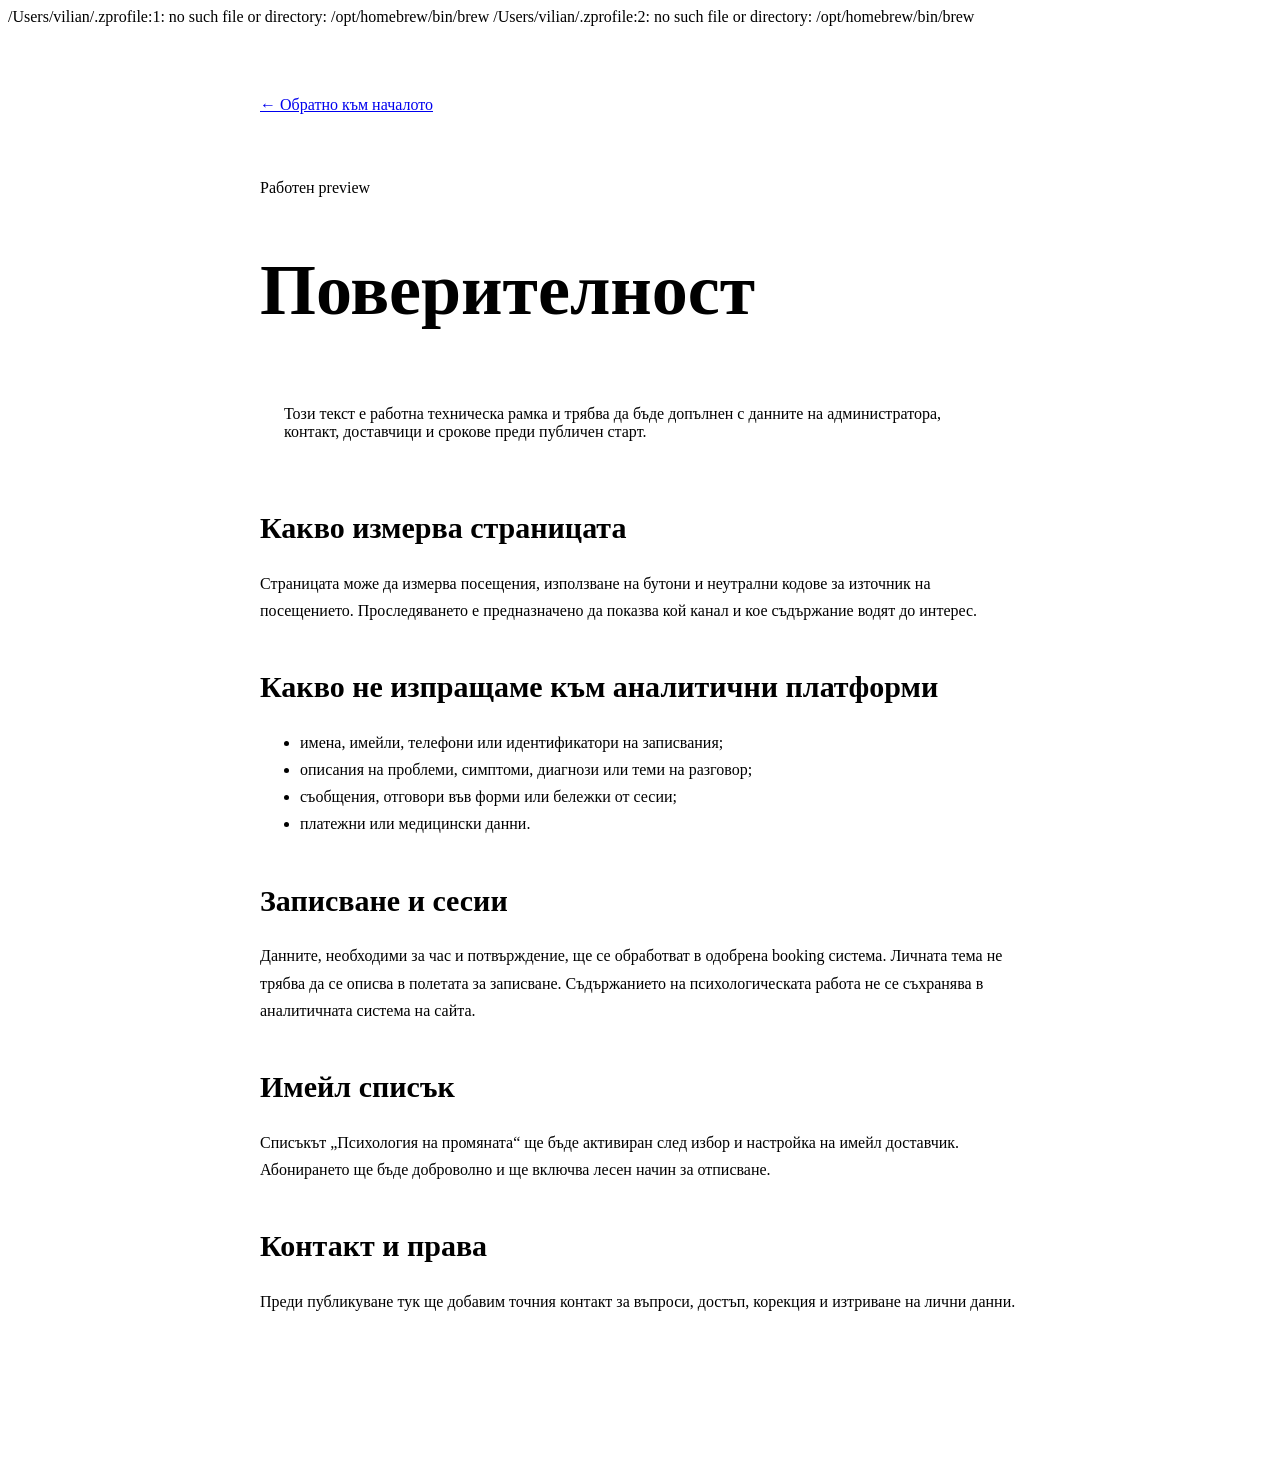
==== privacy.html @ e932f925 "Add privacy.html" ====
/Users/vilian/.zprofile:1: no such file or directory: /opt/homebrew/bin/brew
/Users/vilian/.zprofile:2: no such file or directory: /opt/homebrew/bin/brew
<!doctype html><html lang="bg"><head><meta charset="utf-8"><meta name="viewport" content="width=device-width,initial-scale=1"><title>Поверителност — Елфида Алиева</title><link rel="stylesheet" href="styles.css"><style>.privacy{width:min(760px,calc(100% - 40px));margin:0 auto;padding:70px 0 120px}.privacy h1{font-size:clamp(42px,7vw,72px)}.privacy h2{font-size:30px;margin-top:46px}.privacy p,.privacy li{color:var(--muted);line-height:1.7}.notice{background:var(--cream);padding:24px;margin:32px 0}</style></head><body><main class="privacy"><a href="index.html">← Обратно към началото</a><p class="eyebrow" style="margin-top:60px">Работен preview</p><h1>Поверителност</h1><div class="notice">Този текст е работна техническа рамка и трябва да бъде допълнен с данните на администратора, контакт, доставчици и срокове преди публичен старт.</div><h2>Какво измерва страницата</h2><p>Страницата може да измерва посещения, използване на бутони и неутрални кодове за източник на посещението. Проследяването е предназначено да показва кой канал и кое съдържание водят до интерес.</p><h2>Какво не изпращаме към аналитични платформи</h2><ul><li>имена, имейли, телефони или идентификатори на записвания;</li><li>описания на проблеми, симптоми, диагнози или теми на разговор;</li><li>съобщения, отговори във форми или бележки от сесии;</li><li>платежни или медицински данни.</li></ul><h2>Записване и сесии</h2><p>Данните, необходими за час и потвърждение, ще се обработват в одобрена booking система. Личната тема не трябва да се описва в полетата за записване. Съдържанието на психологическата работа не се съхранява в аналитичната система на сайта.</p><h2>Имейл списък</h2><p>Списъкът „Психология на промяната“ ще бъде активиран след избор и настройка на имейл доставчик. Абонирането ще бъде доброволно и ще включва лесен начин за отписване.</p><h2>Контакт и права</h2><p>Преди публикуване тук ще добавим точния контакт за въпроси, достъп, корекция и изтриване на лични данни.</p></main></body></html>
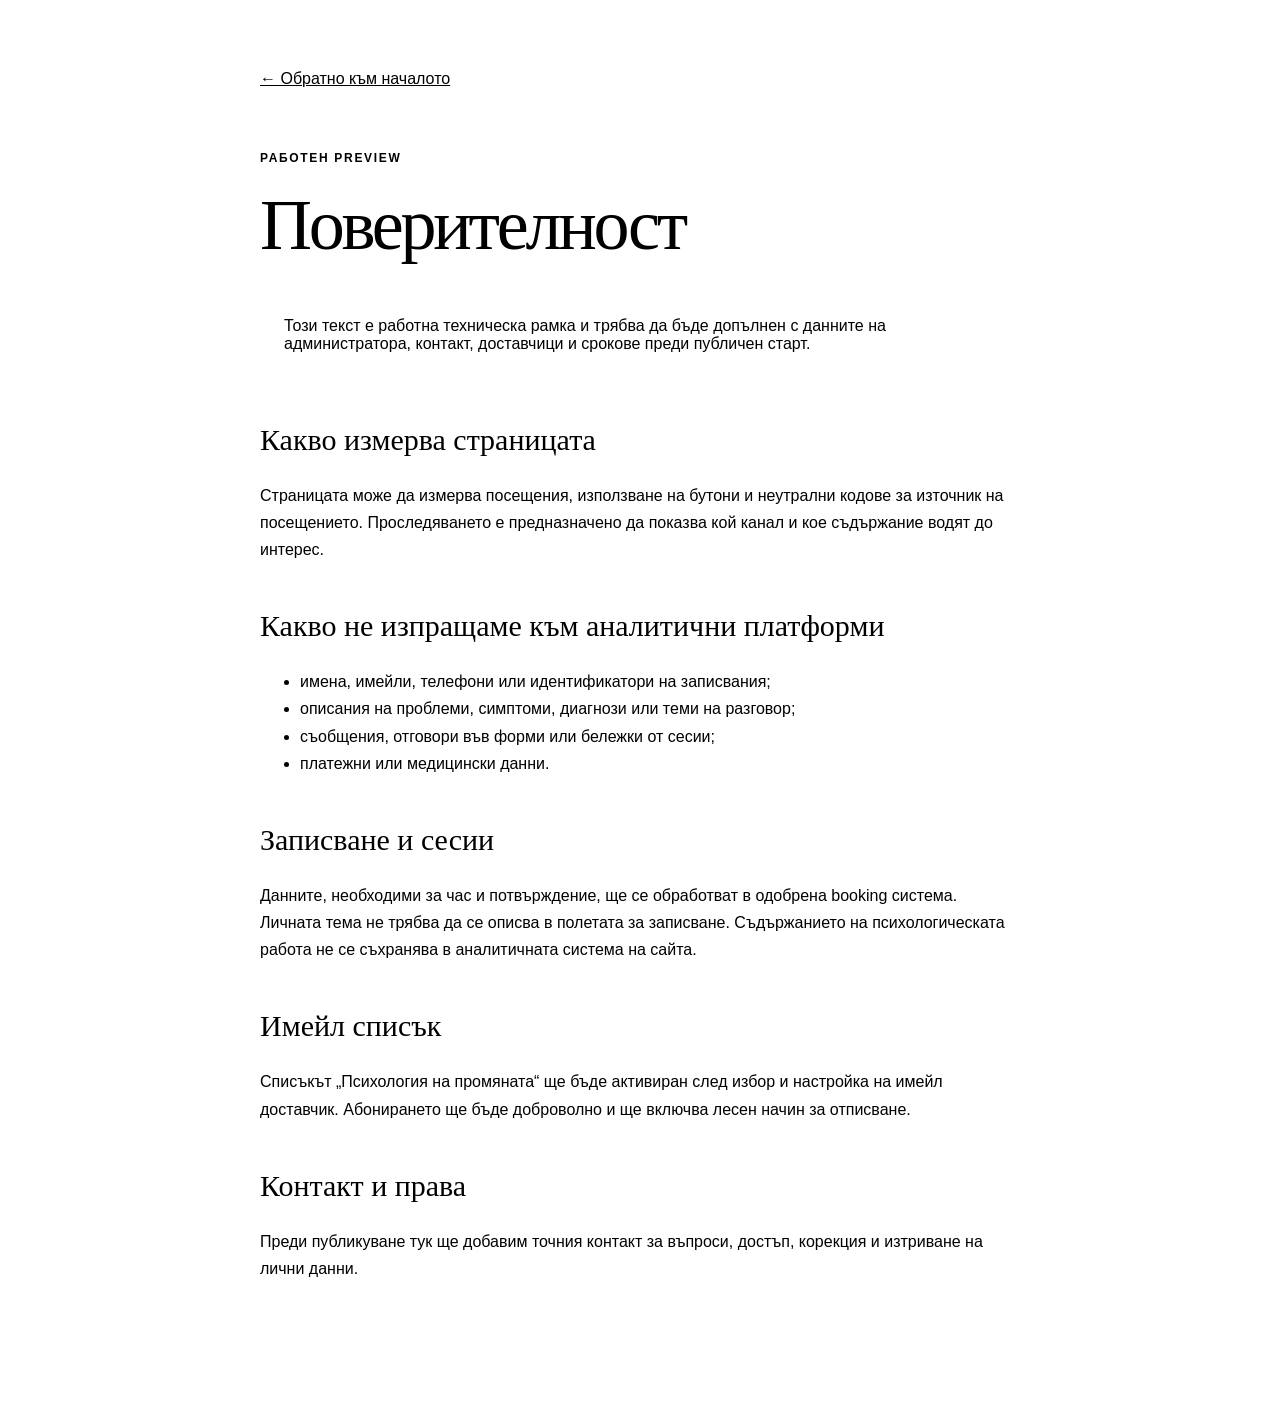
==== commit e3a41ab2: "Clean privacy.html" ====
--- a/privacy.html
+++ b/privacy.html
@@ -1,3 +1 @@
-/Users/vilian/.zprofile:1: no such file or directory: /opt/homebrew/bin/brew
-/Users/vilian/.zprofile:2: no such file or directory: /opt/homebrew/bin/brew
 <!doctype html><html lang="bg"><head><meta charset="utf-8"><meta name="viewport" content="width=device-width,initial-scale=1"><title>Поверителност — Елфида Алиева</title><link rel="stylesheet" href="styles.css"><style>.privacy{width:min(760px,calc(100% - 40px));margin:0 auto;padding:70px 0 120px}.privacy h1{font-size:clamp(42px,7vw,72px)}.privacy h2{font-size:30px;margin-top:46px}.privacy p,.privacy li{color:var(--muted);line-height:1.7}.notice{background:var(--cream);padding:24px;margin:32px 0}</style></head><body><main class="privacy"><a href="index.html">← Обратно към началото</a><p class="eyebrow" style="margin-top:60px">Работен preview</p><h1>Поверителност</h1><div class="notice">Този текст е работна техническа рамка и трябва да бъде допълнен с данните на администратора, контакт, доставчици и срокове преди публичен старт.</div><h2>Какво измерва страницата</h2><p>Страницата може да измерва посещения, използване на бутони и неутрални кодове за източник на посещението. Проследяването е предназначено да показва кой канал и кое съдържание водят до интерес.</p><h2>Какво не изпращаме към аналитични платформи</h2><ul><li>имена, имейли, телефони или идентификатори на записвания;</li><li>описания на проблеми, симптоми, диагнози или теми на разговор;</li><li>съобщения, отговори във форми или бележки от сесии;</li><li>платежни или медицински данни.</li></ul><h2>Записване и сесии</h2><p>Данните, необходими за час и потвърждение, ще се обработват в одобрена booking система. Личната тема не трябва да се описва в полетата за записване. Съдържанието на психологическата работа не се съхранява в аналитичната система на сайта.</p><h2>Имейл списък</h2><p>Списъкът „Психология на промяната“ ще бъде активиран след избор и настройка на имейл доставчик. Абонирането ще бъде доброволно и ще включва лесен начин за отписване.</p><h2>Контакт и права</h2><p>Преди публикуване тук ще добавим точния контакт за въпроси, достъп, корекция и изтриване на лични данни.</p></main></body></html>
--- a/styles.css
+++ b/styles.css
@@ -0,0 +1,5 @@
+/Users/vilian/.zprofile:1: no such file or directory: /opt/homebrew/bin/brew
+/Users/vilian/.zprofile:2: no such file or directory: /opt/homebrew/bin/brew
+:root{--ink:#24322c;--muted:#647269;--paper:#f7f4ed;--cream:#eee8dc;--sage:#6c806f;--sage-dark:#3f5748;--white:#fffdf8;--line:rgba(36,50,44,.16)}
+.offer-grid-single{grid-template-columns:minmax(0,620px);justify-content:center}
+*{box-sizing:border-box}html{scroll-behavior:smooth}body{margin:0;background:var(--paper);color:var(--ink);font-family:Arial,Helvetica,sans-serif;text-rendering:optimizeLegibility}a{color:inherit}.campaign-bar{min-height:46px;padding:10px 20px;display:flex;align-items:center;justify-content:center;gap:18px;background:#d7c8ae;color:var(--ink);font-size:13px;text-align:center}.campaign-bar span{text-transform:uppercase;font-size:10px;letter-spacing:.12em;font-weight:700}.campaign-bar a{text-underline-offset:4px}.site-header{width:min(1180px,calc(100% - 40px));margin:0 auto;min-height:92px;display:flex;align-items:center;justify-content:space-between;border-bottom:1px solid var(--line)}.brand{display:flex;align-items:center;gap:12px;text-decoration:none}.brand-mark{display:grid;place-items:center;width:42px;height:42px;border:1px solid var(--sage);border-radius:50%;font-family:Georgia,serif;font-size:14px}.brand strong,.brand small{display:block}.brand strong{font-family:Georgia,serif;font-size:17px;font-weight:500}.brand small{margin-top:2px;color:var(--muted);font-size:11px}.header-link{font-size:14px;text-underline-offset:5px}.hero{width:min(1180px,calc(100% - 40px));margin:0 auto;min-height:calc(100vh - 138px);padding:clamp(64px,9vw,132px) 0 92px;display:grid;grid-template-columns:minmax(0,1.2fr) minmax(320px,.8fr);gap:clamp(48px,8vw,110px);align-items:center}.eyebrow{margin:0 0 22px;color:var(--sage-dark);font-size:12px;font-weight:700;letter-spacing:.14em;text-transform:uppercase}h1,h2,h3{font-family:Georgia,'Times New Roman',serif;font-weight:400}h1{margin:0;max-width:760px;font-size:clamp(48px,6.4vw,88px);line-height:.98;letter-spacing:-.045em}.lead{max-width:660px;margin:30px 0 0;color:var(--muted);font-size:clamp(18px,2vw,22px);line-height:1.58}.hero-actions{margin-top:38px;display:flex;align-items:center;gap:20px;flex-wrap:wrap}.button{min-height:52px;padding:0 24px;border:0;border-radius:999px;display:inline-flex;align-items:center;justify-content:center;gap:18px;font-size:15px;font-weight:700;text-decoration:none;cursor:pointer}.button-primary{background:var(--sage-dark);color:var(--white);box-shadow:0 10px 30px rgba(63,87,72,.18)}.button-primary:hover{background:#30463a}.button-secondary{background:transparent;color:var(--ink);border:1px solid var(--sage-dark)}.button:focus-visible,a:focus-visible{outline:3px solid #d39763;outline-offset:3px}.button:disabled{cursor:not-allowed;opacity:.65}.availability{color:var(--muted);font-size:13px}.clarity-card{background:var(--cream);border:1px solid rgba(36,50,44,.08);border-radius:2px 80px 2px 2px;padding:clamp(32px,5vw,58px);box-shadow:0 26px 80px rgba(36,50,44,.08)}.card-kicker{margin:0;color:var(--sage-dark);font-size:11px;letter-spacing:.12em;text-transform:uppercase}.clarity-card h2{margin:18px 0 30px;font-size:clamp(28px,3vw,40px);line-height:1.14}.clarity-card ul{list-style:none;margin:0;padding:0}.clarity-card li{display:grid;grid-template-columns:34px 1fr;gap:12px;padding:17px 0;border-top:1px solid var(--line);line-height:1.5}.clarity-card li span{color:var(--sage);font-size:12px;font-weight:700}.recognition{background:var(--ink);color:var(--white);padding:110px max(20px,calc((100vw - 1180px)/2))}.recognition .eyebrow{color:#b8c6b9}.recognition-grid{display:grid;grid-template-columns:1fr 1fr;gap:80px}.recognition h2{margin:0;font-size:clamp(40px,5vw,70px);line-height:1.04}.recognition-copy{color:#dce3dc;font-size:18px;line-height:1.7}.recognition-copy p{margin:0 0 22px}.booking-preview{width:min(1020px,calc(100% - 40px));margin:0 auto;padding:120px 0 140px;text-align:center}.booking-preview>h2{max-width:780px;margin:0 auto 46px;font-size:clamp(38px,5vw,62px);line-height:1.08}.offer-grid{display:grid;grid-template-columns:1fr 1fr;gap:22px;text-align:left}.offer-card{padding:38px;border:1px solid var(--line);background:var(--white);display:flex;flex-direction:column;align-items:flex-start}.offer-campaign{background:var(--cream)}.offer-card h3{margin:14px 0;font-size:34px}.offer-card>p:not(.card-kicker){min-height:54px;color:var(--muted);line-height:1.55}.offer-card>strong{display:block;margin:16px 0 28px}.booking-preview small{display:block;max-width:520px;margin:22px auto 0;color:var(--muted);line-height:1.5}@media(max-width:800px){.campaign-bar{flex-wrap:wrap;gap:6px 14px}.site-header{min-height:76px}.brand small{display:none}.hero{min-height:auto;grid-template-columns:1fr;padding:64px 0 76px}.clarity-card{border-radius:2px 52px 2px 2px}.recognition{padding-top:80px;padding-bottom:80px}.recognition-grid,.offer-grid{grid-template-columns:1fr;gap:24px}}@media(max-width:430px){.site-header,.hero{width:min(100% - 28px,1180px)}.campaign-bar span{display:none}.header-link{font-size:12px}h1{font-size:45px}.hero-actions,.button{width:100%}.availability{width:100%;text-align:center}.clarity-card,.offer-card{padding:30px 24px}}@media(prefers-reduced-motion:reduce){html{scroll-behavior:auto}}
